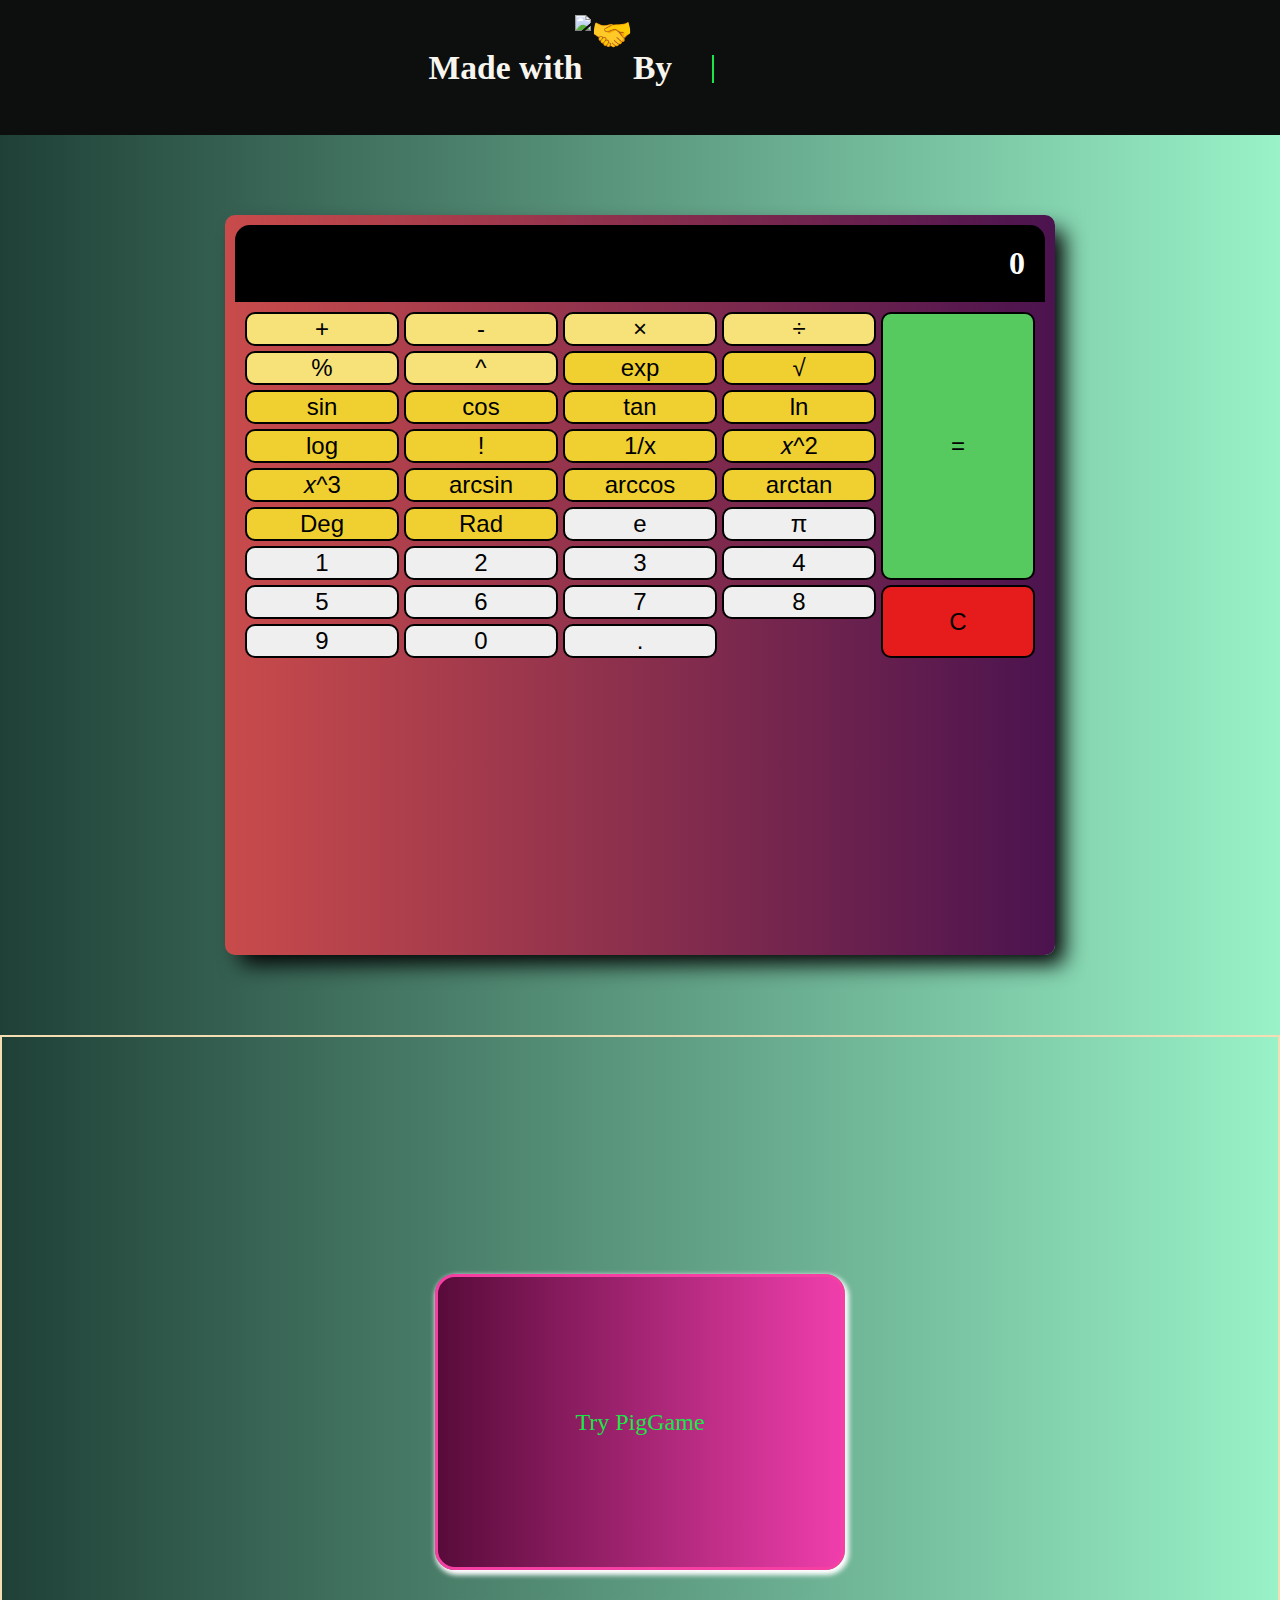
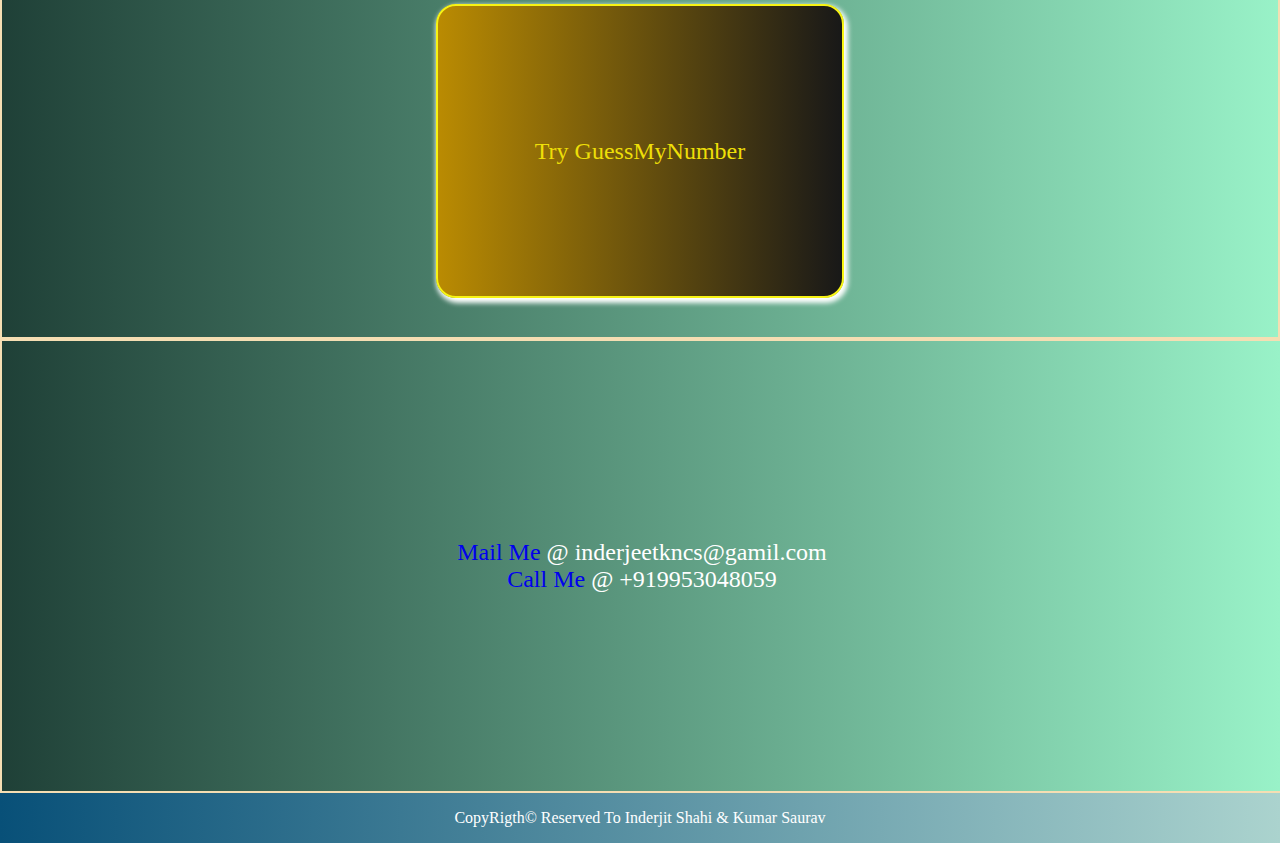
==== main.html @ a4c8b051 "altenate heart logo" ====
<!DOCTYPE html>
<html lang="en">
  <head>
    <meta charset="UTF-8" />
    <meta http-equiv="X-UA-Compatible" content="IE=edge" />
    <meta name="viewport" content="width=device-width, initial-scale=1.0" />
    <title>CO_MTE_PEOJECT</title>
    <link rel="stylesheet" href="main.css" />
  </head>
  <body>
    <section class="heading wrapper">
      <h2 class="static">
        Made with &nbsp;&nbsp;&nbsp;&nbsp;<img
          src="/connor-wells-534089-unsplash.png"
          alt="🤝"
          id="image1"
        />
        By
      </h2>

      <ul class="dynamic">
        <li><span>Inderjit Shahi</span></li>
        <li><span>Kumar Saurav</span></li>
      </ul>
    </section>

    <section class="calculator">
      <div class="cal">
        <!-- Display -->

        <div class="cal-display">
          <h1>0</h1>
        </div>

        <!-- Button  -->
        <div class="cal-button">
          <button class="operator" value="+">+</button>
          <button class="operator" value="-">-</button>
          <button class="operator" value="×">×</button>
          <button class="operator" value="÷">÷</button>
          <button class="operator" value="%">%</button>
          <button class="operator" value="^">^</button>
          <button class="uoperator" value="exp">exp</button>
          <button class="uoperator" value="√">√</button>
          <button class="uoperator" value="sin">sin</button>
          <button class="uoperator" value="cos">cos</button>
          <button class="uoperator" value="tan">tan</button>
          <button class="uoperator" value="ln">ln</button>
          <button class="uoperator" value="log">log</button>
          <button class="uoperator" value="!">!</button>
          <button class="uoperator" value="Reciprocal">1/x</button>
          <button class="uoperator" value="square">𝑥^2</button>
          <button class="uoperator" value="cube">𝑥^3</button>
          <button class="uoperator" value="sin_inverse">arcsin</button>
          <button class="uoperator" value="cos_inverse">arccos</button>
          <button class="uoperator" value="tan_inverse">arctan</button>
          <button class="uoperator" value="degree">Deg</button>
          <button class="uoperator" value="radian">Rad</button>
          <button value="e">e</button>
          <button value="π">π</button>
          <button value="1">1</button>
          <button value="2">2</button>
          <button value="3">3</button>
          <button value="4">4</button>
          <button value="5">5</button>
          <button value="6">6</button>
          <button value="7">7</button>
          <button value="8">8</button>
          <button value="9">9</button>
          <button value="0">0</button>
          <button class="clear" id="clear_">C</button>
          <button class="decimal" value=".">.</button>
          <button id="equal-to" class="operator" value="=">=</button>
        </div>
      </div>
    </section>

    <section class="game">
      <h3 class="gameHeading">Get Bored of Calculations?<br />Lets Play!!!</h3>
      <div class="pig box">
        <li class="pigp"><a href="pig.html" target="_blank">Try PigGame</a></li>
      </div>
      <div class="guess box">
        <li class="pigp">
          <a href="guess.html" target="_blank">Try GuessMyNumber</a>
        </li>
      </div>
    </section>

    <section class="contact">
      <li class="mail">
        <a href="mailto:inderjeetkncs@gamil.com">Mail Me </a>@
        inderjeetkncs@gamil.com
      </li>
      <li class="mail">
        <a href="tel:+919953048059">Call Me </a>@ +919953048059
      </li>
    </section>

    <section class="right">
      <p class="copyright">
        CopyRigth&copy; Reserved To Inderjit Shahi & Kumar Saurav
      </p>
    </section>

    <!-- script  -->
    <script src="main.js"></script>
  </body>
</html>
---- main.css ----
/* HTML reset  */

/* random */
#image1 {
  width: 70px;
  position: absolute;
  right: 625px;
  top: 15px;
  margin: 0px 10px;
  animation: heart .5s 0s infinite;
}
@keyframes heart{
  0% {
    transform:  scale(0.8);
  }
  5% {
    transform:  scale(0.9);
  }
  10% {
    transform:  scale(0.8);
  }
  15% {
    transform:  scale(1);
  }
  50% {
    transform:  scale(0.8);
  }
  100% {
    transform: scale(0.8);
  }
}
.wrapper{
   display: inline-flex;
}
.wrapper .dynamic{
  color: #18E747;
  /* line-height: 90px; */
  height: 30px;
  /* background: #580b3a; */
  overflow: hidden;
}
.dynamic li{
  position: relative;
  top:2.5px;
  animation: slide 8s steps(2) infinite;
}
@keyframes slide {
  100%{
    top: -60px;
    margin: 0 -35px 0 px ;
  }
}
.dynamic li span::after{
  content: '';
  position: absolute;
  left: 0px;
  height: 100%;
  width: 100%;
  background: #0c0f0e;
  /* border-left: #99cfe5; */

  border-left: 2px solid #18E747 ;
  animation: typing 4s steps(12) infinite;
  /* animation-timing-function: ; */
}
@keyframes typing {
  100%{
    left: 100%;
    margin: 0 -35px 0 35px ;
  }
}
.heading {
  display: flex;
  align-items: center;
  justify-content: center;
  /* background: linear-gradient(to right, #0d5a46, #1b6881, #99cfe5); */
  background: #0c0f0e;
  margin: 0px;
  height: 15vh;
  color: #f8f5ef;
  padding: 0%;
  font-size: 1.4em;
}
.game::before {
  
    content: "";
    background: url("https://wallpaperaccess.com/full/1409110.jpg")
      no-repeat center center/cover;
    position: absolute;
    height: 100vh;
    width: 100vw;
    /* To bring content above strip  */
    z-index: -4;
    opacity: 0.5;
  }

.game {
  display: flex;
  flex-direction: column;
  justify-content: space-evenly;
  align-items: center;
  border: 2px solid wheat;
  color: white;
  height: 100vh;
  row-gap: 5px;
  /* padding: 10; */
  /* padding: 5px; */
}
.gameHeading{
    font-size: 2rem;
}
.pig {
  border: 3px solid rgb(245, 63, 163);
  background: linear-gradient(to right, #580b3a, #f03eac); 
 
}
.box {
  display: flex;
  justify-content: center;
  align-items: center;
  height: 30vh;
  width: 30vw;
  padding: 10px;
  border-radius: 20px;
  box-shadow: 2px 3px 5px 2px;
  
}
.guess {
  border: 2px solid rgb(247, 243, 20);
  margin-bottom: 10px;
  background:  linear-gradient(to right, #ba8b02, #181818);
}
.guess a{
    color: #eedf08;
}
.pig a{
    color: #18E747;
}
.right{
    color: white;
    display: flex;
    align-items: center;
    justify-content: center;
    border: 2px solide black;
    background: linear-gradient(to right, #085078, #abd3ce);
}
.gameHeading{
  font-size: 2.5em;
        font-family: serif;
        color: transparent;
        text-align: center;
        animation: effect 2s linear infinite;
  animation: colorAnimation .5s linear infinite;
}
@keyframes  colorAnimation{
  0% {
      background: linear-gradient(
          #8b0d0d, #cc3146);
      -webkit-background-clip: text;
  }

  100% {
      background: linear-gradient(
          #b3e662, #64b805);
      -webkit-background-clip: text;
  }
}
.contact::before{
    content: "";
    background: url('https://www.pngkit.com/png/detail/207-2076842_email-icon-blue-png.png')center center/cover no-repeat;
    position: absolute;
    height: 50vh;
    width: 100vw;
    /* To bring content above strip  */
    z-index: -4;
    opacity: 0.3;
}
.contact{
    color: white;
    display: flex;
    flex-direction: column;
    border: 2px solid wheat;
    align-items: center;
    justify-content: center;
    height: 50vh;
    width: 100vw;
}
html {
  box-sizing: border-box;
}
body {
  margin: 0px;
  padding: 0px;
  min-height: 100vh;
  /* form uigradient website to apply gradients background */
  background: linear-gradient(to right, #1f4037, #99f2c8);
  display: flex; 
  flex-direction: column;
  /* flex-direction: column; */
  /* justify-content: center; */
  /* align-items: center; */
  font-family: calculus LCD;
}
.calculator::before {
  content: "";
  background: url("https://cdn.hk01.com/di/media/images/2073807/org/c11fb1bbd0e85b17a123e88ef04db738.jpg/8R-b9JEVNVU_Z_M6R8dE3PiyFtqibHt7FWiqTxVoqk8?v=w1920")
    no-repeat center center/cover;
  position: absolute;
  height: 100vh;
  width: 100%;
  /* To bring content above strip  */
  z-index: -10;
  opacity: 0.3;
}
.calculator {
  display: flex;
  justify-content: center;
  align-items: center;
  height: 100vh;
  width: 100vw;
  margin: 0px;
}

/* cal container  */

.cal {
  background: linear-gradient(to right, #c94b4b, #4b134f);
  width: 90vh;
  height: 80vh;
  border-radius: 10px;
  box-shadow: 12px 12px 21px -3px; /* bottom rigth blur intensity*/
  padding: 10px;
  /* overflow-y: auto; */
  /* position: relative; */
  /* top: 30px; */
}

/* Display  */

.cal-display {
  background-color: black;
  color: white;
  border-radius: 15px 15px 0px 0px;
  padding: 0.1px;
  margin: 0px;
  display: flex;
  align-items: center;
  justify-content: flex-end;
}
.cal-display h1 {
  /* margin: 0%; */
  margin: 0px;
  padding: 20px;
  overflow-x: auto;
}
/* Buttons  */

.cal-button {
  display: grid;
  /* grid-template-columns: 1fr 1fr 1fr 1fr; */
  grid-template-columns: repeat(5, 1fr);
  grid-gap: 5px;
  padding: 10px;
}
.cal-button button {
  font-size: 1.5rem;
  border: 2px solid black;
  border-radius: 10px;
}
.cal-button .operand:hover {
  background-color: rgb(158, 154, 154);
  font-weight: bold;
}
#equal-to {
  grid-column: -2;
  grid-row: 1/8;
  background-color: rgb(86, 201, 95);
}
#clear_ {
  grid-column: -2;
  grid-row: 8/10;
  background-color: rgb(230, 28, 28);
}
#decimal {
  grid-row: 5;
}
#equal-to:hover {
  background-color: rgb(135, 224, 142);
}

#clear_:hover {
  background-color: rgb(235, 98, 98);
}
.operator {
  background-color: #f7e27a;
}
.operator:hover {
  background-color: #97800a;
}
button:hover {
  cursor: pointer;
  background-color: rgb(170, 168, 165);
}
button:active {
  transform: translateY(1px); /* to make button dipped when pressed*/
}
.uoperator {
  background-color: #f0d030;
}
.uoperator:hover {
  background-color: #97800a;
}
/* Game */


/* imgae */

/* list styling */

/* commiting */
li{
  list-style: none;
  font-size: 1.5rem;
}
a{
 text-decoration:none;
 font-size: 1.5rem;
}

/* RESPONSIVE MAKING Media-Querry  */

@media screen and (max-width: 600px) {
  .heading h2{
    font-size: 1rem;
  }
  .heading span{
    font-size: 1rem;
  }
  .calculator{
    /* display: inline-block; */
   /* align-items: flex-start; */
    /* float: left; */
    /* width: 50%; */
    /* height: 90%; */
  
  }
  .calculator .cal{
    /* display: inline-block; */
   /* align-items: flex-start; */
    /* float: left; */
    /* width: 90vw;  */
    height: 60%;
    /* margin-left: 30px; */
  }
  .calculator button{
    /* display: inline-block; */
   /* align-items: flex-start; */
    /* float: left; */
    /* width: 50%; */
    padding: 0px;
    margin: 1px;
    font-size: smaller;

  }
  .game{
    /* width: 90%; */

  }
  .contact{
    /* width: 90%;  */
  }
  .right{
    /* width: 90%;   */
  }
  a{
    font-size: 1rem;
  }
  li{
    font-size: 1rem;
  }
  .wrapper .dynamic{
    color: #18E747;
    /* line-height: 90px; */
    height: 20px;
    /* background: #580b3a; */
    overflow: hidden;
  }
  @keyframes slide {
    100%{
      top: -37px;
      margin: 0 -35px 0 px ;
    }
  }
  #image1 {
    width: 50px;
    position: absolute;
    right: 210px;
    top: 36px;
    margin: 0px 10px;
    animation: heart .5s 0s infinite;
  }
  .gameHeading{
    font-size: 2em;
          font-family: serif;
          color: transparent;
          text-align: center;
          animation: effect 2s linear infinite;
    animation: colorAnimation .5s linear infinite;
  }
}
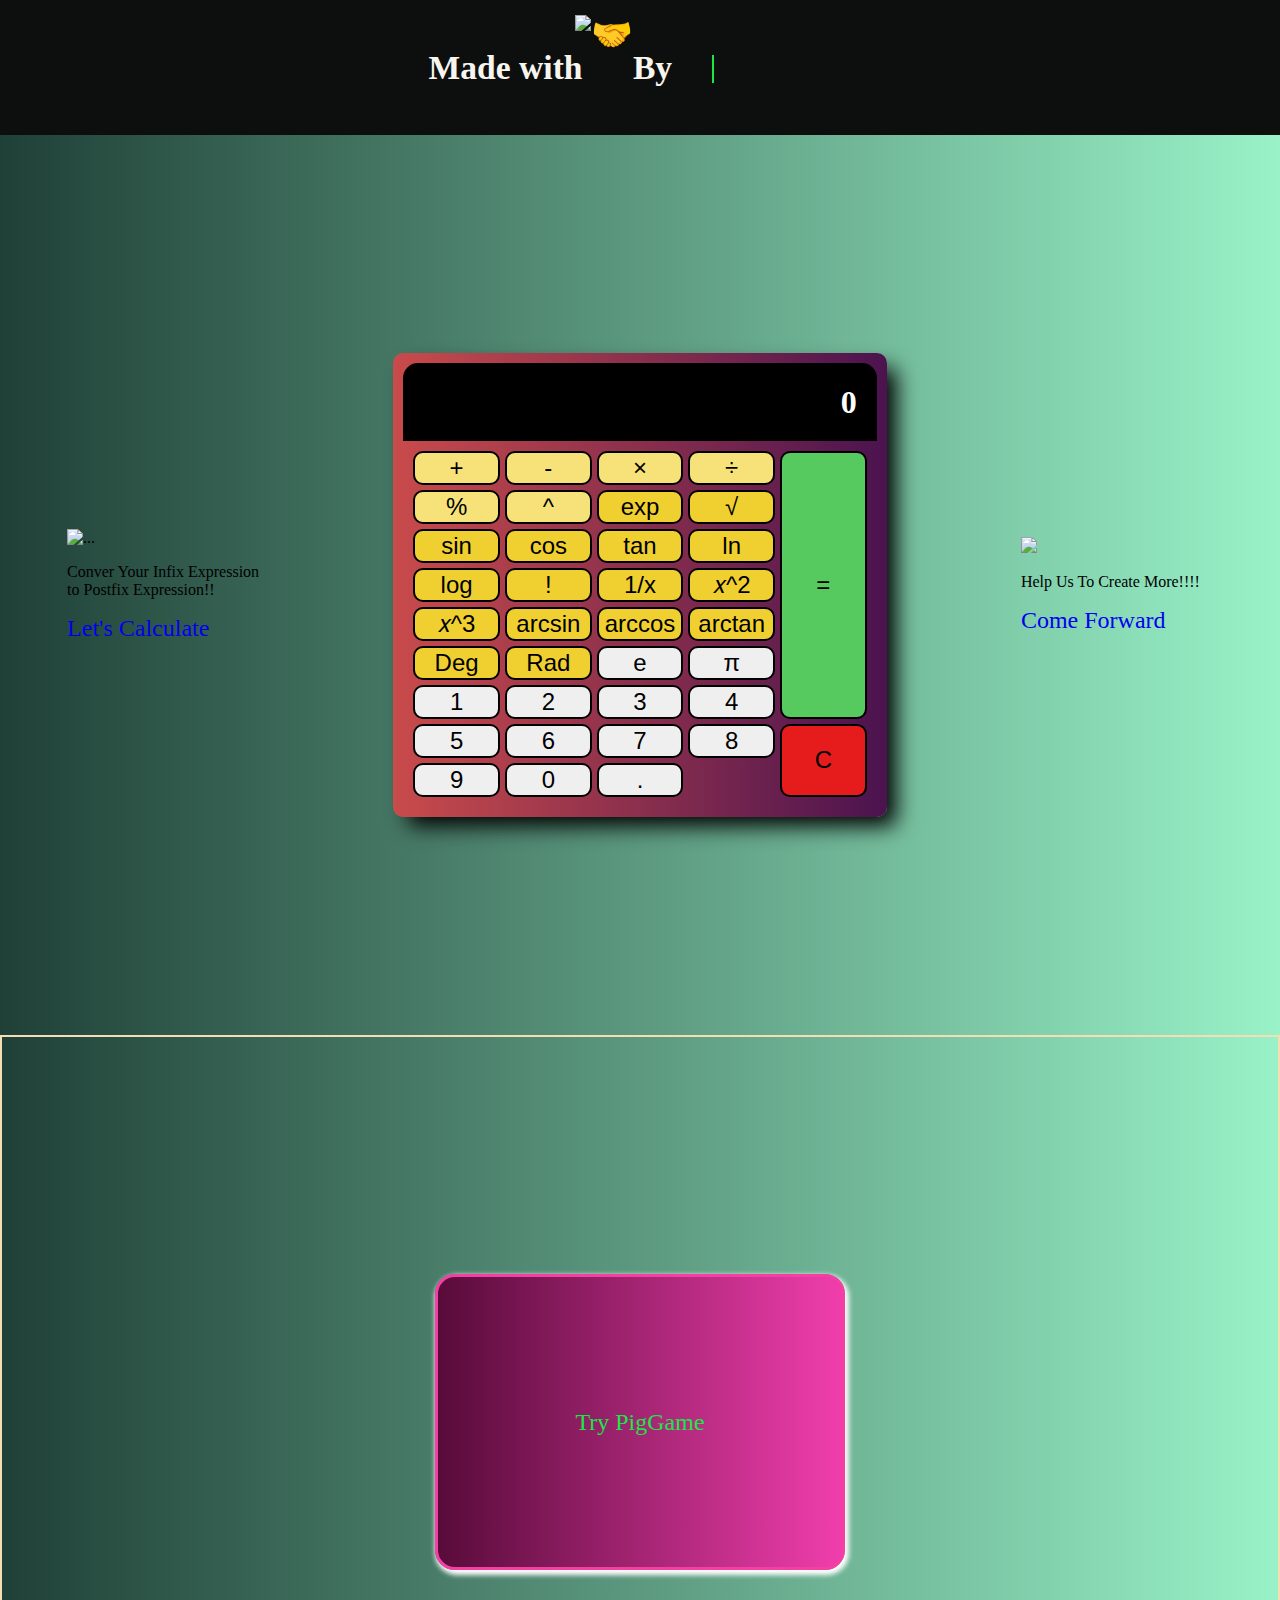
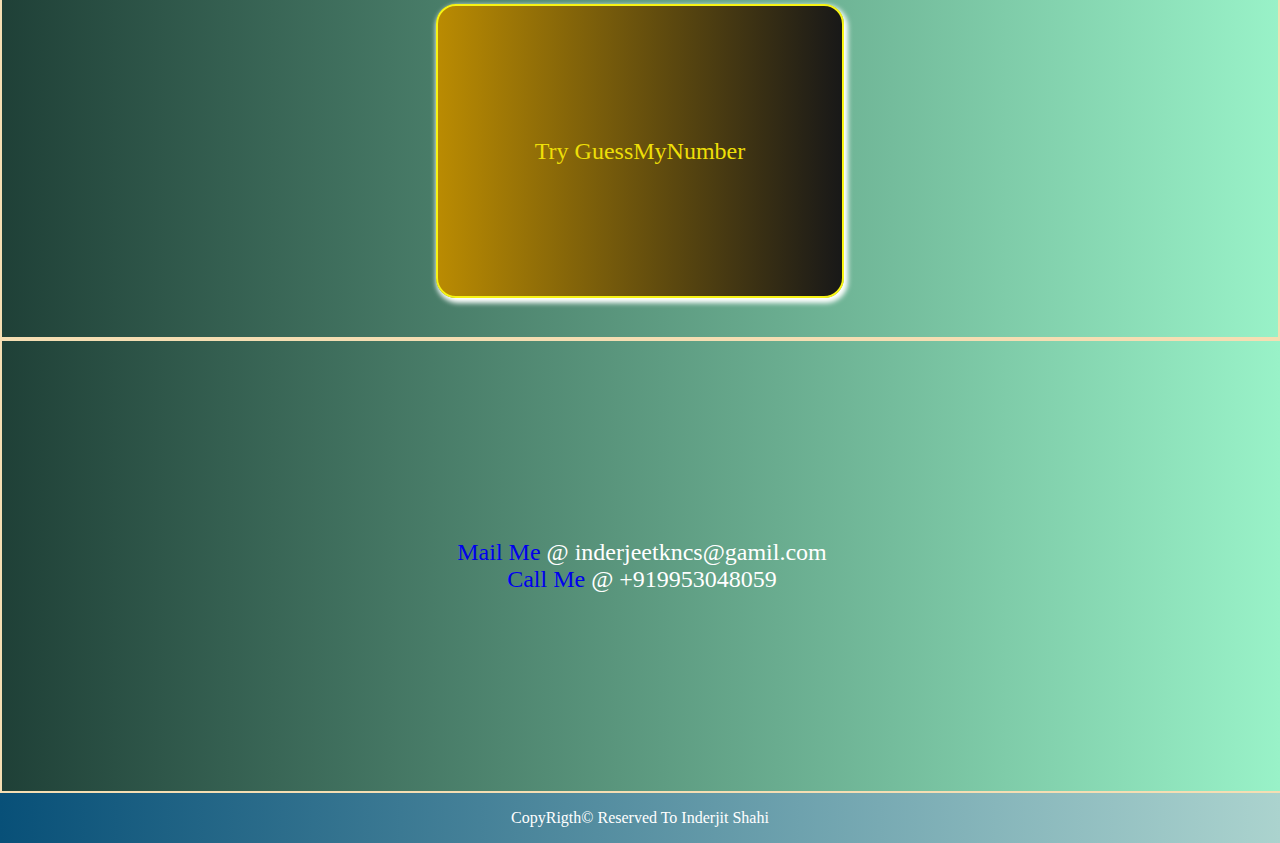
==== commit 8df8b6e8: "modified copyright content" ====
--- a/main.html
+++ b/main.html
@@ -1,109 +1,135 @@
 <!DOCTYPE html>
 <html lang="en">
-  <head>
-    <meta charset="UTF-8" />
-    <meta http-equiv="X-UA-Compatible" content="IE=edge" />
-    <meta name="viewport" content="width=device-width, initial-scale=1.0" />
-    <title>CO_MTE_PEOJECT</title>
-    <link rel="stylesheet" href="main.css" />
-  </head>
-  <body>
-    <section class="heading wrapper">
-      <h2 class="static">
-        Made with &nbsp;&nbsp;&nbsp;&nbsp;<img
-          src="/connor-wells-534089-unsplash.png"
-          alt="🤝"
-          id="image1"
-        />
-        By
-      </h2>
 
-      <ul class="dynamic">
-        <li><span>Inderjit Shahi</span></li>
-        <li><span>Kumar Saurav</span></li>
-      </ul>
-    </section>
+<head>
+  <meta charset="UTF-8" />
+  <meta http-equiv="X-UA-Compatible" content="IE=edge" />
+  <meta name="viewport" content="width=device-width, initial-scale=1.0" />
+  <title>CO_MTE_PEOJECT</title>
+  <link rel="stylesheet" href="main.css" />
+  <link href="https://cdn.jsdelivr.net/npm/bootstrap@5.1.3/dist/css/bootstrap.min.css" rel="stylesheet"
+    integrity="sha384-1BmE4kWBq78iYhFldvKuhfTAU6auU8tT94WrHftjDbrCEXSU1oBoqyl2QvZ6jIW3" crossorigin="anonymous">
+</head>
 
-    <section class="calculator">
-      <div class="cal">
-        <!-- Display -->
+<body>
+  <section class="heading wrapper">
+    <h2 class="static">
+      Made with &nbsp;&nbsp;&nbsp;&nbsp;<img src="/connor-wells-534089-unsplash.png" alt="🤝" id="image1" />
+      By
+    </h2>
 
-        <div class="cal-display">
-          <h1>0</h1>
-        </div>
+    <ul class="dynamic">
+      <li><span>Inderjit Shahi</span></li>
+      <li><span>Kumar Saurav</span></li>
+    </ul>
+  </section>
 
-        <!-- Button  -->
-        <div class="cal-button">
-          <button class="operator" value="+">+</button>
-          <button class="operator" value="-">-</button>
-          <button class="operator" value="×">×</button>
-          <button class="operator" value="÷">÷</button>
-          <button class="operator" value="%">%</button>
-          <button class="operator" value="^">^</button>
-          <button class="uoperator" value="exp">exp</button>
-          <button class="uoperator" value="√">√</button>
-          <button class="uoperator" value="sin">sin</button>
-          <button class="uoperator" value="cos">cos</button>
-          <button class="uoperator" value="tan">tan</button>
-          <button class="uoperator" value="ln">ln</button>
-          <button class="uoperator" value="log">log</button>
-          <button class="uoperator" value="!">!</button>
-          <button class="uoperator" value="Reciprocal">1/x</button>
-          <button class="uoperator" value="square">𝑥^2</button>
-          <button class="uoperator" value="cube">𝑥^3</button>
-          <button class="uoperator" value="sin_inverse">arcsin</button>
-          <button class="uoperator" value="cos_inverse">arccos</button>
-          <button class="uoperator" value="tan_inverse">arctan</button>
-          <button class="uoperator" value="degree">Deg</button>
-          <button class="uoperator" value="radian">Rad</button>
-          <button value="e">e</button>
-          <button value="π">π</button>
-          <button value="1">1</button>
-          <button value="2">2</button>
-          <button value="3">3</button>
-          <button value="4">4</button>
-          <button value="5">5</button>
-          <button value="6">6</button>
-          <button value="7">7</button>
-          <button value="8">8</button>
-          <button value="9">9</button>
-          <button value="0">0</button>
-          <button class="clear" id="clear_">C</button>
-          <button class="decimal" value=".">.</button>
-          <button id="equal-to" class="operator" value="=">=</button>
+  <section class="calculator">
+    <!-- infix to postfix calculator  -->
+    <div class="intopost">
+      <div class="card" style="width: 12rem;">
+        <img src="expression.png" class="card-img-top bg-warning" alt="...">
+        <div class="card-body bg-danger">
+          <p class="card-text text-white h6">Conver Your Infix Expression to Postfix Expression!!</p>
+          <a href="InToPost/index.html" class="btn btn-primary" target="blank">Let's Calculate</a>
         </div>
       </div>
-    </section>
+    </div>
 
-    <section class="game">
-      <h3 class="gameHeading">Get Bored of Calculations?<br />Lets Play!!!</h3>
-      <div class="pig box">
-        <li class="pigp"><a href="pig.html" target="_blank">Try PigGame</a></li>
+    <div class="cal">
+      <!-- Display -->
+
+      <div class="cal-display">
+        <h1>0</h1>
       </div>
-      <div class="guess box">
-        <li class="pigp">
-          <a href="guess.html" target="_blank">Try GuessMyNumber</a>
-        </li>
+
+      <!-- Button  -->
+      <div class="cal-button">
+        <button class="operator" value="+">+</button>
+        <button class="operator" value="-">-</button>
+        <button class="operator" value="×">×</button>
+        <button class="operator" value="÷">÷</button>
+        <button class="operator" value="%">%</button>
+        <button class="operator" value="^">^</button>
+        <button class="uoperator" value="exp">exp</button>
+        <button class="uoperator" value="√">√</button>
+        <button class="uoperator" value="sin">sin</button>
+        <button class="uoperator" value="cos">cos</button>
+        <button class="uoperator" value="tan">tan</button>
+        <button class="uoperator" value="ln">ln</button>
+        <button class="uoperator" value="log">log</button>
+        <button class="uoperator" value="!">!</button>
+        <button class="uoperator" value="Reciprocal">1/x</button>
+        <button class="uoperator" value="square">𝑥^2</button>
+        <button class="uoperator" value="cube">𝑥^3</button>
+        <button class="uoperator" value="sin_inverse">arcsin</button>
+        <button class="uoperator" value="cos_inverse">arccos</button>
+        <button class="uoperator" value="tan_inverse">arctan</button>
+        <button class="uoperator" value="degree">Deg</button>
+        <button class="uoperator" value="radian">Rad</button>
+        <button value="e">e</button>
+        <button value="π">π</button>
+        <button value="1">1</button>
+        <button value="2">2</button>
+        <button value="3">3</button>
+        <button value="4">4</button>
+        <button value="5">5</button>
+        <button value="6">6</button>
+        <button value="7">7</button>
+        <button value="8">8</button>
+        <button value="9">9</button>
+        <button value="0">0</button>
+        <button class="clear" id="clear_">C</button>
+        <button class="decimal" value=".">.</button>
+        <button id="equal-to" class="operator" value="=">=</button>
       </div>
-    </section>
+    </div>
+    <div class="donate">
+      <div class="card" style="width: 12rem;">
+        <img src="donation.png" class="card-img-top bg-dark alt=" ...">
+        <div class="card-body bg-danger">
+          <p class="card-text text-white h5">Help Us To Create More!!!!</p>
+          <a href="ISbank/index.html" class="btn btn-primary " target="blank">Come Forward</a>
+        </div>
+      </div>
+    </div>
+  </section>
 
-    <section class="contact">
-      <li class="mail">
-        <a href="mailto:inderjeetkncs@gamil.com">Mail Me </a>@
-        inderjeetkncs@gamil.com
+  <section class="game">
+    <h3 class="gameHeading">Get Bored of Calculations?<br />Lets Play!!!</h3>
+    <div class="pig box">
+      <li class="pigp"><a href="Pig/pig.html" target="_blank">Try PigGame</a></li>
+    </div>
+    <div class="guess box">
+      <li class="pigp">
+        <a href="guess/guess.html" target="_blank">Try GuessMyNumber</a>
       </li>
-      <li class="mail">
-        <a href="tel:+919953048059">Call Me </a>@ +919953048059
-      </li>
-    </section>
+    </div>
+  </section>
 
-    <section class="right">
-      <p class="copyright">
-        CopyRigth&copy; Reserved To Inderjit Shahi & Kumar Saurav
-      </p>
-    </section>
+  <section class="contact">
+    <li class="mail">
+      <a href="mailto:inderjeetkncs@gamil.com">Mail Me </a>@
+      inderjeetkncs@gamil.com
+    </li>
+    <li class="mail">
+      <a href="tel:+919953048059">Call Me </a>@ +919953048059
+    </li>
+  </section>
 
-    <!-- script  -->
-    <script src="main.js"></script>
-  </body>
-</html>
+  <section class="right">
+    <p class="copyright">
+      CopyRigth&copy; Reserved To Inderjit Shahi
+    </p>
+  </section>
+
+  <!-- bootstrp Js -->
+
+  <script src="https://cdn.jsdelivr.net/npm/bootstrap@5.1.3/dist/js/bootstrap.bundle.min.js"
+    integrity="sha384-ka7Sk0Gln4gmtz2MlQnikT1wXgYsOg+OMhuP+IlRH9sENBO0LRn5q+8nbTov4+1p"
+    crossorigin="anonymous"></script>
+  <!-- script  -->
+  <script src="main.js"></script>
+</body>
+
+</html>--- a/main.css
+++ b/main.css
@@ -7,51 +7,51 @@
   right: 625px;
   top: 15px;
   margin: 0px 10px;
-  animation: heart .5s 0s infinite;
-}
-@keyframes heart{
+  animation: heart 0.5s 0s infinite;
+}
+@keyframes heart {
   0% {
-    transform:  scale(0.8);
+    transform: scale(0.8);
   }
   5% {
-    transform:  scale(0.9);
+    transform: scale(0.9);
   }
   10% {
-    transform:  scale(0.8);
+    transform: scale(0.8);
   }
   15% {
-    transform:  scale(1);
+    transform: scale(1);
   }
   50% {
-    transform:  scale(0.8);
+    transform: scale(0.8);
   }
   100% {
     transform: scale(0.8);
   }
 }
-.wrapper{
-   display: inline-flex;
-}
-.wrapper .dynamic{
-  color: #18E747;
+.wrapper {
+  display: inline-flex;
+}
+.wrapper .dynamic {
+  color: #18e747;
   /* line-height: 90px; */
   height: 30px;
   /* background: #580b3a; */
   overflow: hidden;
 }
-.dynamic li{
+.dynamic li {
   position: relative;
-  top:2.5px;
+  top: 2.5px;
   animation: slide 8s steps(2) infinite;
 }
 @keyframes slide {
-  100%{
-    top: -60px;
-    margin: 0 -35px 0 px ;
-  }
-}
-.dynamic li span::after{
-  content: '';
+  100% {
+    top: -75px;
+    margin: 0 -35px 0 px;
+  }
+}
+.dynamic li span::after {
+  content: "";
   position: absolute;
   left: 0px;
   height: 100%;
@@ -59,14 +59,14 @@
   background: #0c0f0e;
   /* border-left: #99cfe5; */
 
-  border-left: 2px solid #18E747 ;
+  border-left: 2px solid #18e747;
   animation: typing 4s steps(12) infinite;
   /* animation-timing-function: ; */
 }
 @keyframes typing {
-  100%{
+  100% {
     left: 100%;
-    margin: 0 -35px 0 35px ;
+    margin: 0 -35px 0 35px;
   }
 }
 .heading {
@@ -82,17 +82,16 @@
   font-size: 1.4em;
 }
 .game::before {
-  
-    content: "";
-    background: url("https://wallpaperaccess.com/full/1409110.jpg")
-      no-repeat center center/cover;
-    position: absolute;
-    height: 100vh;
-    width: 100vw;
-    /* To bring content above strip  */
-    z-index: -4;
-    opacity: 0.5;
-  }
+  content: "";
+  background: url("https://wallpaperaccess.com/full/1409110.jpg") no-repeat
+    center center/cover;
+  position: absolute;
+  height: 100vh;
+  width: 100vw;
+  /* To bring content above strip  */
+  z-index: -4;
+  opacity: 0.5;
+}
 
 .game {
   display: flex;
@@ -106,13 +105,12 @@
   /* padding: 10; */
   /* padding: 5px; */
 }
-.gameHeading{
-    font-size: 2rem;
+.gameHeading {
+  font-size: 2rem;
 }
 .pig {
   border: 3px solid rgb(245, 63, 163);
-  background: linear-gradient(to right, #580b3a, #f03eac); 
- 
+  background: linear-gradient(to right, #580b3a, #f03eac);
 }
 .box {
   display: flex;
@@ -123,67 +121,65 @@
   padding: 10px;
   border-radius: 20px;
   box-shadow: 2px 3px 5px 2px;
-  
 }
 .guess {
   border: 2px solid rgb(247, 243, 20);
   margin-bottom: 10px;
-  background:  linear-gradient(to right, #ba8b02, #181818);
-}
-.guess a{
-    color: #eedf08;
-}
-.pig a{
-    color: #18E747;
-}
-.right{
-    color: white;
-    display: flex;
-    align-items: center;
-    justify-content: center;
-    border: 2px solide black;
-    background: linear-gradient(to right, #085078, #abd3ce);
-}
-.gameHeading{
+  background: linear-gradient(to right, #ba8b02, #181818);
+}
+.guess a {
+  color: #eedf08;
+}
+.pig a {
+  color: #18e747;
+}
+.right {
+  color: white;
+  display: flex;
+  align-items: center;
+  justify-content: center;
+  border: 2px solide black;
+  background: linear-gradient(to right, #085078, #abd3ce);
+}
+.gameHeading {
   font-size: 2.5em;
-        font-family: serif;
-        color: transparent;
-        text-align: center;
-        animation: effect 2s linear infinite;
-  animation: colorAnimation .5s linear infinite;
-}
-@keyframes  colorAnimation{
+  font-family: serif;
+  color: transparent;
+  text-align: center;
+  animation: effect 2s linear infinite;
+  animation: colorAnimation 0.5s linear infinite;
+}
+@keyframes colorAnimation {
   0% {
-      background: linear-gradient(
-          #8b0d0d, #cc3146);
-      -webkit-background-clip: text;
+    background: linear-gradient(#8b0d0d, #cc3146);
+    -webkit-background-clip: text;
   }
 
   100% {
-      background: linear-gradient(
-          #b3e662, #64b805);
-      -webkit-background-clip: text;
-  }
-}
-.contact::before{
-    content: "";
-    background: url('https://www.pngkit.com/png/detail/207-2076842_email-icon-blue-png.png')center center/cover no-repeat;
-    position: absolute;
-    height: 50vh;
-    width: 100vw;
-    /* To bring content above strip  */
-    z-index: -4;
-    opacity: 0.3;
-}
-.contact{
-    color: white;
-    display: flex;
-    flex-direction: column;
-    border: 2px solid wheat;
-    align-items: center;
-    justify-content: center;
-    height: 50vh;
-    width: 100vw;
+    background: linear-gradient(#b3e662, #64b805);
+    -webkit-background-clip: text;
+  }
+}
+.contact::before {
+  content: "";
+  background: url("https://www.pngkit.com/png/detail/207-2076842_email-icon-blue-png.png")
+    center center/cover no-repeat;
+  position: absolute;
+  height: 50vh;
+  width: 100vw;
+  /* To bring content above strip  */
+  z-index: -4;
+  opacity: 0.3;
+}
+.contact {
+  color: white;
+  display: flex;
+  flex-direction: column;
+  border: 2px solid wheat;
+  align-items: center;
+  justify-content: center;
+  height: 50vh;
+  width: 100vw;
 }
 html {
   box-sizing: border-box;
@@ -194,7 +190,7 @@
   min-height: 100vh;
   /* form uigradient website to apply gradients background */
   background: linear-gradient(to right, #1f4037, #99f2c8);
-  display: flex; 
+  display: flex;
   flex-direction: column;
   /* flex-direction: column; */
   /* justify-content: center; */
@@ -206,7 +202,7 @@
   background: url("https://cdn.hk01.com/di/media/images/2073807/org/c11fb1bbd0e85b17a123e88ef04db738.jpg/8R-b9JEVNVU_Z_M6R8dE3PiyFtqibHt7FWiqTxVoqk8?v=w1920")
     no-repeat center center/cover;
   position: absolute;
-  height: 100vh;
+  height: 120vh;
   width: 100%;
   /* To bring content above strip  */
   z-index: -10;
@@ -214,10 +210,10 @@
 }
 .calculator {
   display: flex;
-  justify-content: center;
+  justify-content: space-around;
   align-items: center;
   height: 100vh;
-  width: 100vw;
+  /* width: 100vw; */
   margin: 0px;
 }
 
@@ -225,8 +221,8 @@
 
 .cal {
   background: linear-gradient(to right, #c94b4b, #4b134f);
-  width: 90vh;
-  height: 80vh;
+  /* width: 90vh; */
+  /* height: 100vh; */
   border-radius: 10px;
   box-shadow: 12px 12px 21px -3px; /* bottom rigth blur intensity*/
   padding: 10px;
@@ -312,83 +308,79 @@
 }
 /* Game */
 
-
 /* imgae */
 
 /* list styling */
 
 /* commiting */
-li{
+li {
   list-style: none;
   font-size: 1.5rem;
 }
-a{
- text-decoration:none;
- font-size: 1.5rem;
+a {
+  text-decoration: none;
+  font-size: 1.5rem;
 }
 
 /* RESPONSIVE MAKING Media-Querry  */
 
 @media screen and (max-width: 600px) {
-  .heading h2{
+  .heading h2 {
     font-size: 1rem;
   }
-  .heading span{
+  .heading span {
     font-size: 1rem;
   }
-  .calculator{
+  .calculator {
     /* display: inline-block; */
-   /* align-items: flex-start; */
+    /* align-items: flex-start; */
     /* float: left; */
     /* width: 50%; */
     /* height: 90%; */
-  
-  }
-  .calculator .cal{
+  }
+  .calculator .cal {
     /* display: inline-block; */
-   /* align-items: flex-start; */
+    /* align-items: flex-start; */
     /* float: left; */
     /* width: 90vw;  */
     height: 60%;
     /* margin-left: 30px; */
   }
-  .calculator button{
+  .calculator button {
     /* display: inline-block; */
-   /* align-items: flex-start; */
+    /* align-items: flex-start; */
     /* float: left; */
     /* width: 50%; */
     padding: 0px;
     margin: 1px;
     font-size: smaller;
-
-  }
-  .game{
+  }
+  .game {
     /* width: 90%; */
-
-  }
-  .contact{
+  }
+  .contact {
     /* width: 90%;  */
   }
-  .right{
+  .right {
     /* width: 90%;   */
   }
-  a{
+  a {
     font-size: 1rem;
   }
-  li{
+  li {
     font-size: 1rem;
   }
-  .wrapper .dynamic{
-    color: #18E747;
+  .wrapper .dynamic {
+    color: #18e747;
     /* line-height: 90px; */
     height: 20px;
     /* background: #580b3a; */
     overflow: hidden;
   }
   @keyframes slide {
-    100%{
+    100% {
       top: -37px;
-      margin: 0 -35px 0 px ;
+      margin: 0 -100px 0 px;
     }
   }
   #image1 {
@@ -397,14 +389,14 @@
     right: 210px;
     top: 36px;
     margin: 0px 10px;
-    animation: heart .5s 0s infinite;
-  }
-  .gameHeading{
+    animation: heart 0.5s 0s infinite;
+  }
+  .gameHeading {
     font-size: 2em;
-          font-family: serif;
-          color: transparent;
-          text-align: center;
-          animation: effect 2s linear infinite;
-    animation: colorAnimation .5s linear infinite;
-  }
-}
+    font-family: serif;
+    color: transparent;
+    text-align: center;
+    animation: effect 2s linear infinite;
+    animation: colorAnimation 0.5s linear infinite;
+  }
+}
